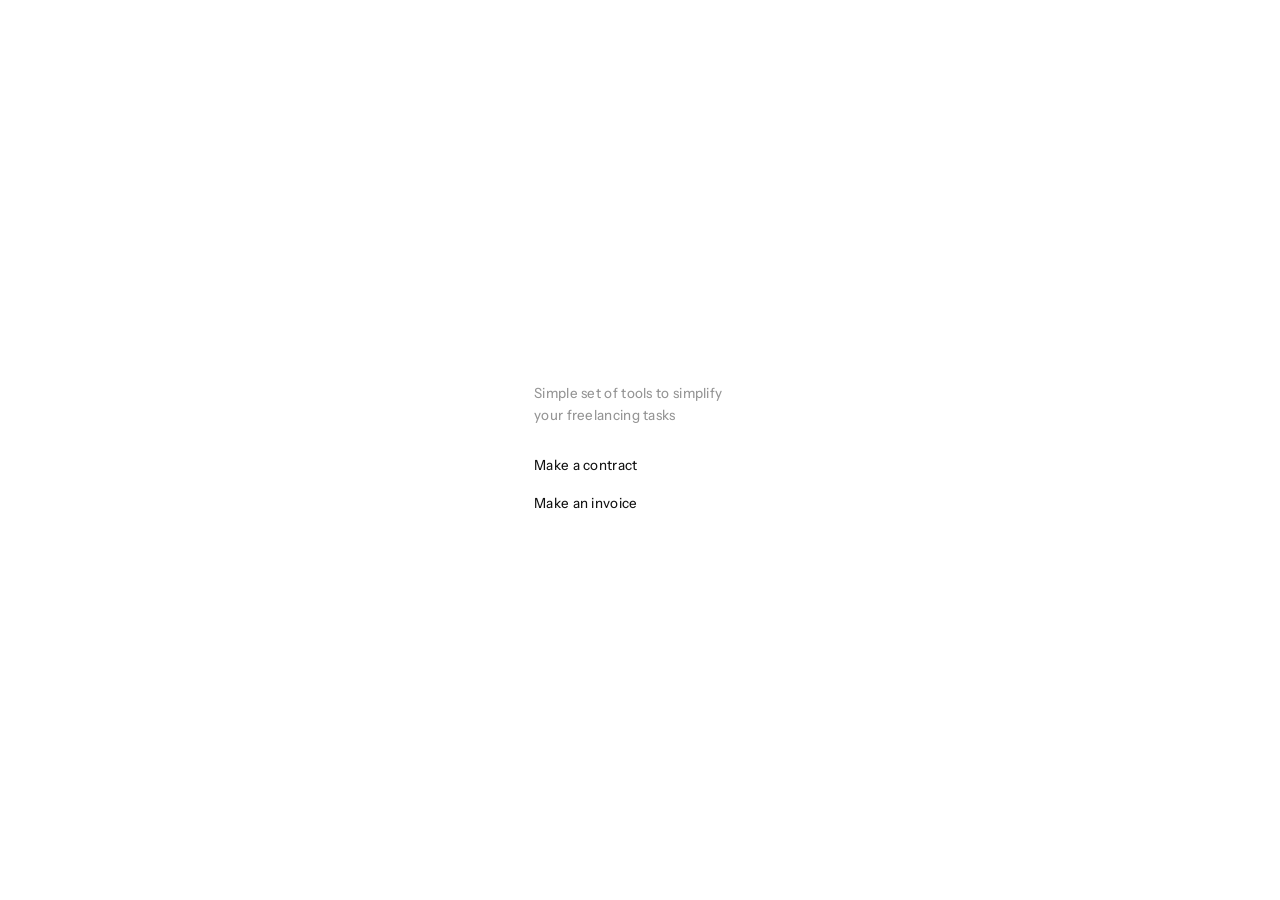
==== index.html @ b88e3b07 "Simple Invoices: local invoice and agreement maker Two single-file apps (invoices.html, contracts.ht" ====
<!doctype html>
<html lang="en">
<head>
<meta charset="utf-8">
<meta name="viewport" content="width=device-width, initial-scale=1">
<title>Sidequest</title>
<link rel="icon" href="design/favicon.svg" type="image/svg+xml">
<link rel="stylesheet" href="design/tokens.css">
<link rel="stylesheet" href="design/base.css">
<link rel="stylesheet" href="design/components.css">
<style>
  body { min-height: 100vh; display: flex; align-items: center; justify-content: center; }
  .home { width: 100%; max-width: 260px; display: flex; flex-direction: column; gap: 24px; padding: 24px; }
  .home p { margin: 0; color: var(--ink-secondary); }
  .home .actions { flex-direction: column; align-items: flex-start; gap: 8px; }
</style>
</head>
<body>
<main class="home">
  <p>Simple set of tools to simplify your freelancing tasks</p>
  <div class="actions">
    <a class="btn" href="contracts.html">Make a contract</a>
    <a class="btn" href="invoices.html">Make an invoice</a>
  </div>
</main>
</body>
</html>
---- design/tokens.css ----
/* Design tokens. Import first. One type setting for the whole UI; documents (like the printed invoice) override it locally. */
@font-face {
  font-family: 'Instrument Sans';
  src: url('fonts/InstrumentSans-Variable.ttf') format('truetype');
  font-weight: 400 700;
  font-style: normal;
}

:root {
  /* colour: one ink; text colours (primary, secondary, disabled) are derived from it at the bottom of this file */
  --ink: #121212;
  --ink-inverse: #fff;  /* text on inverted surfaces (toast, popover, date picker) */
  --bg-inverse: #121212;
  --muted: #737373;      /* only for document text (labels on the printed page); UI uses opacity */
  --line: #ededed;
  --line-strong: #d6d6d9;
  --line-focus: #b4b4b4;
  --soft: #fafafa;
  --fill: #f8f8f8;        /* input background */
  --fill-hover: #f4f4f4;
  --bg: #fff;
  --accent: #1855e4;     /* document accent only; the UI has no accent colour */
  --accent-soft: #eef3ff;
  --danger: #b3261e;

  /* inverted surfaces (toast, popover, date picker, tooltip): the same contrast ratios as the
     values above have against white, measured against --bg-inverse. Opacities differ because
     white text dims faster on black than black text does on white. */
  --line-inverse: #222222;
  --line-strong-inverse: #323232;
  --line-focus-inverse: #494949;
  --soft-inverse: #171717;
  --fill-inverse: #191919;
  --fill-hover-inverse: #1c1c1c;
  --muted-inverse: #808080;
  --dim-inverse: .4;             /* a touch above the exact match (.333), which read too faint */
  --dim-disabled-inverse: .255;

  /* type */
  --font: 'Instrument Sans', system-ui, sans-serif;
  --wdth: 96;
  --weight: 450;
  --weight-strong: 600;
  --size: 14px;
  --leading: 22px;
  --tracking: 0.3px;

  /* shape and rhythm */
  --radius: 3px;
  --underline: 3px;     /* text-underline-offset for every underline */
  --banner-h: 57px;      /* the sample-data banner: 22px line + 17px above and below + its hairline */
  --pad: 20px;           /* dialog padding */
  --pad-pop: 16px;       /* popover and date picker padding */
  --pad-chip: 4px 10px;  /* toast and tooltip padding */
  --gap-tabs: 0.35em;     /* between options that are alternatives */
  --gap-actions: 1.2em;  /* between actions in a row */
  --dim: .45;            /* strength of --ink-secondary */
  --dim-disabled: .35;   /* strength of --ink-disabled */

  /* motion */
  --t-hover: .12s;
  --t-fade: .15s;
  --t-row-in: .32s;
  --t-row-out: .28s;
  --ease-out: cubic-bezier(.2,.7,.2,1);
  --ease-in: cubic-bezier(.4,0,.2,1);
}

/* Text colours. Three, all derived from --ink so an inverted surface gets matched ones for free:
   primary for what you act on, secondary for everything supporting, disabled for what you can't use.
   Declared on the inverted surfaces too, so they recompute from those surfaces' --ink and --dim. */
:root, .pop, .toast, .inverse {
  --ink-primary: var(--ink);
  --ink-secondary: color-mix(in srgb, var(--ink) calc(var(--dim) * 100%), transparent);
  --ink-disabled: color-mix(in srgb, var(--ink) calc(var(--dim-disabled) * 100%), transparent);
}
---- design/base.css ----
/* Base: resets and the single text setting. Import after tokens.css. */
/* scrollbars are hidden everywhere; areas still scroll with the wheel, trackpad and keyboard */
* { box-sizing: border-box; scrollbar-width: none; }
*::-webkit-scrollbar { display: none; width: 0; height: 0; }
[hidden] { display: none !important; }
html, body { margin: 0; height: 100%; }
body {
  font-family: var(--font); font-variation-settings: 'wdth' var(--wdth);
  font-weight: var(--weight); font-size: var(--size); line-height: var(--leading); letter-spacing: var(--tracking);
  color: var(--ink-primary); background: var(--bg); -webkit-font-smoothing: antialiased;
}
/* native controls inherit the text setting instead of the browser's */
button, input, select, textarea { font: inherit; letter-spacing: inherit; color: inherit; }
p { margin: 0; }

/* the few icons the language uses */
svg.i { width: 16px; height: 16px; flex: none; display: inline-block; vertical-align: -3px; }
svg.i.xs { width: 12px; height: 12px; }

.spacer { flex: 1; }
.dim { color: var(--ink-secondary); }
---- design/components.css ----
/* Components. Everything is text; state is the primary / secondary / disabled text colour and underline. Import after base.css. */

/* ---- text button ---- */
.btn { font: inherit; letter-spacing: inherit; color: var(--ink-primary); border: 0; background: none; padding: 4px 0; height: auto; cursor: pointer; white-space: nowrap; display: inline-flex; align-items: center; gap: 6px; }
.btn { transition: opacity var(--t-hover), color var(--t-hover); }
a.btn { text-decoration: none; }   /* links styled as buttons underline on hover only */
.btn:hover { text-decoration: underline; text-underline-offset: var(--underline); }
.btn:disabled { color: var(--ink-disabled); cursor: default; text-decoration: none; }
.btn.sm { padding: 0; }
.btn.secondary { color: var(--ink-secondary); }             /* secondary until hovered; brightens and underlines like a primary button */
.btn.secondary:hover, .btn.secondary.armed { color: var(--ink-primary); }
.btn.secondary:disabled { color: var(--ink-disabled); }
/* secondary buttons that belong to a row or pick are hidden until the row is hovered */
.row .btn.secondary, .pick .btn.secondary { opacity: 0; }
.row:hover .btn.secondary, .pick:hover .btn.secondary { opacity: 1; }
.row .btn.secondary:hover, .row .btn.secondary.armed, .pick .btn.secondary:hover, .pick .btn.secondary.armed { opacity: 1; color: var(--ink-primary); }
.btn.armed { text-decoration: none; }           /* two-click confirm state, see ui.confirmClick */
.actions { display: inline-flex; align-items: center; gap: var(--gap-actions); }

/* ---- tabs: alternatives in a row ---- */
/* one component for choosing between alternatives (formerly tabs and chips). Wraps when there is no room. */
.tabs { display: inline-flex; flex-wrap: wrap; align-items: center; gap: var(--gap-tabs); }
/* a small dot between the options marks the group as one control */
.tabs > * + *::before { content: '/'; display: inline-block; color: var(--line-strong); margin-right: var(--gap-tabs); pointer-events: none; }
/* tabs dim through colour, not opacity, so the dot before each one keeps its own shade */
.tabs > button { font: inherit; letter-spacing: inherit; padding: 4px 0; border: 0; background: none; color: var(--ink-secondary); transition: color var(--t-hover); cursor: pointer; }
.tabs > button:hover, .tabs > button.on { color: var(--ink-primary); }
.tabs > button.on { pointer-events: none; cursor: default; }   /* the selected tab is not clickable */

/* ---- list: selectable rows with hover actions ---- */
.list-h { padding: 24px 0 8px; color: var(--ink-secondary); display: flex; align-items: center; gap: 8px; }
.list-h.first { padding-top: 0; }
.list-h.bar { opacity: 1; height: 36px; padding: 0 0 8px; }   /* header carrying a button: only the title is dimmed */
.list-h.bar .t { color: var(--ink-secondary); }
.list-empty { padding: 6px 0 6px 8px; color: var(--ink-disabled); }   /* empty states use the disabled colour */
.list-top { display: flex; align-items: center; height: 36px; }   /* the list's main action, top left */
.row { position: relative; padding: 10px 0 10px 8px; cursor: pointer; display: block; }   /* rows sit 8px in from their group header */
.row .n { display: flex; align-items: center; gap: 6px; color: var(--ink-primary); text-decoration: underline; text-decoration-color: transparent; text-underline-offset: var(--underline); transition: text-decoration-color var(--t-hover); }
.row:hover .n { text-decoration-color: var(--ink-secondary); }
.row.on .n { text-decoration-color: var(--ink-primary); }
.row .sub { color: var(--ink-secondary); white-space: nowrap; overflow: hidden; text-overflow: ellipsis; }
.row .dot { width: 7px; height: 7px; border-radius: 50%; background: #e0a100; flex: none; }
.btn.row-action { position: absolute; right: 0; top: 10px; }
.row.enter, .row.leave { overflow: hidden; }

/* ---- forms ---- */
.field { display: block; position: relative; margin-bottom: 10px; }
.field .fl, .fl { display: block; color: var(--ink-secondary); margin-bottom: 4px; }
.field .fl { margin-bottom: 2px; }
/* a label directly followed by a box sits inside it, top-left; the box grows to fit label + value (52px for one line) */
.field:has(> .fl + :is(.in, .sel)) > .fl { position: absolute; top: 2px; left: 6px; right: 6px; z-index: 1; margin: 0; white-space: nowrap; overflow: hidden; text-overflow: ellipsis; pointer-events: none; }
.field > .fl + .in, .field > .fl + .sel .in { height: 52px; padding: 24px 6px 4px; }
.field > .fl + textarea.in { height: auto; padding: 24px 6px 6px; min-height: calc(1lh + 30px); }   /* never shorter than label + one line of value */
.in { width: 100%; height: 30px; padding: 0 6px; border: 0; border-radius: var(--radius); background: var(--fill); color: var(--ink-primary); transition: background-color var(--t-hover); }   /* filled, no border */
.in:hover { background: var(--fill-hover); }
.in:focus { outline: 0; background: var(--fill); }   /* typing returns to the resting fill, even under the pointer */
.in:disabled { color: var(--ink-disabled); background: var(--soft); cursor: default; }
.in[readonly] { background: var(--soft); }
textarea.in { display: block; height: auto; padding: 6px;   /* block: an inline textarea leaves a descender gap below it */ resize: vertical; min-height: calc(1lh + 12px); line-height: 1.4; }   /* never shorter than one line of value */
.g2 { display: grid; grid-template-columns: 1fr 1fr; gap: 10px; }
.hint { color: var(--ink-secondary); margin: 4px 0 0; }
/* image picker: label, a preview box, Upload / Replace / Remove */
.imgpick-box { height: 58px; display: flex; align-items: center; padding: 0 10px; border-radius: var(--radius); background: var(--fill); }
.imgpick-box img { max-height: 40px; max-width: 100%; display: block; object-fit: contain; }
.imgpick-empty { color: var(--ink-disabled); }
.imgpick .actions { margin-top: 2px; }
/* editable key/value rows with reorder and remove */
.kvrow { display: grid; grid-template-columns: 1fr 1.3fr auto; gap: 8px; margin-bottom: 10px; align-items: center; }
.row-tools { display: flex; gap: 6px; }
.row-tools svg { width: 16px; height: 16px; display: block; }

/* ---- in-place editable text ---- */
/* the same filled container as inputs, 2px each side and nothing above or below; the negative margin keeps the text where it was */
.ed { cursor: text; outline: none; padding: 0 2px; margin: 0 -2px; border-radius: var(--radius); background: transparent; transition: background-color var(--t-hover); -webkit-box-decoration-break: clone; box-decoration-break: clone; }
.ed:hover, .ed:focus { background: var(--fill-hover); }   /* the container shows under the pointer and while editing */
.ed:focus { caret-color: var(--ink); }
.ed:empty::before { content: '\00a0'; }

/* ---- panels: dialog and popover ---- */
dialog { border: 0; border-radius: var(--radius); padding: 0; width: 460px; max-width: 92vw; box-shadow: none; font: inherit; letter-spacing: inherit; color: var(--ink); }
dialog::backdrop { background: rgba(140,140,140,.5); backdrop-filter: blur(1px); }
.dlg-h { display: flex; align-items: center; gap: 8px; padding: var(--pad) var(--pad) 0; }
.dlg-b { padding: var(--pad); max-height: 68vh; overflow: auto; }
.dlg-f { display: flex; gap: var(--gap-actions); justify-content: flex-end; padding: 0 var(--pad) var(--pad); }
.dlg-f.left { justify-content: flex-start; }
/* inverted surfaces redefine --ink so everything inside flips with no extra rules */
.pop, .toast, .inverse {
  --ink: var(--ink-inverse); --bg: var(--bg-inverse); --soft: var(--soft-inverse); --fill: var(--fill-inverse); --fill-hover: var(--fill-hover-inverse); --muted: var(--muted-inverse);
  --line: var(--line-inverse); --line-strong: var(--line-strong-inverse); --line-focus: var(--line-focus-inverse);
  --dim: var(--dim-inverse); --dim-disabled: var(--dim-disabled-inverse);
  background: var(--bg); color: var(--ink); border: 0;
}
.pop { position: absolute; width: 300px; border-radius: var(--radius); padding: var(--pad-pop); z-index: 5; }

/* picker rows inside a dialog */
.pick { display: flex; align-items: baseline; gap: 12px; padding: 6px 0; cursor: pointer; }
.pick > div { flex: 1; min-width: 0; }
.pick .pn { color: var(--ink-primary); text-decoration: underline; text-decoration-color: transparent; text-underline-offset: var(--underline); transition: text-decoration-color var(--t-hover); }
.pick:hover .pn { text-decoration-color: var(--ink-secondary); }
.pick.on .pn { text-decoration-color: var(--ink-primary); }
.pick .ps { color: var(--ink-secondary); }
.pick .btn { flex: none; }

/* ---- calendar (used by ui.datePicker) ---- */
.fl + .cal { margin-top: 12px; }   /* a label above the calendar ("Or pick a date") gets room before the month bar */
.cal-h { display: flex; align-items: center; justify-content: space-between; margin-bottom: 16px; }
.cal-nav { font: inherit; border: 0; background: none; color: var(--ink-secondary); transition: color var(--t-hover); cursor: pointer; padding: 0 6px; height: 22px; display: inline-flex; align-items: center; }
.cal-nav:hover { color: var(--ink-primary); }
.cal-g { display: grid; grid-template-columns: repeat(7, 30px); gap: 2px 0; text-align: center; }
.cal-d { color: var(--ink-disabled); }
.cal-day { font: inherit; letter-spacing: inherit; border: 0; background: none; color: var(--ink-secondary); cursor: pointer; padding: 2px 0; line-height: 22px; transition: color var(--t-hover); }
.cal-day:hover { color: var(--ink-primary); text-decoration: underline; text-decoration-color: var(--ink-secondary); text-underline-offset: var(--underline); }
.cal-day.on { color: var(--ink-primary); text-decoration: underline; text-decoration-color: var(--ink-primary); text-underline-offset: var(--underline); }
.cal-day.today { color: var(--ink-primary); }
.cal-day:disabled { color: var(--ink-disabled); text-decoration: none; cursor: default; }
.pop-sep { height: 1px; background: var(--line); margin: 12px 0; }   /* between presets and the calendar in a date picker */

/* ---- tooltip ----
   Wrap the control: <span class="tip" data-tip="...">. Shows at once on hover, below and right-aligned.
   An empty data-tip shows nothing. A disabled control inside passes the pointer to the wrapper. */
.tip { position: relative; display: inline-flex; }
.tip > :disabled { pointer-events: none; }
.tip[data-tip]:not([data-tip=""]):hover::after { content: attr(data-tip); position: absolute; top: calc(100% + 6px); right: 0; width: max-content; max-width: 280px; white-space: normal; text-align: left; background: var(--bg-inverse); color: var(--ink-inverse); border: 0; border-radius: var(--radius); padding: var(--pad-chip); z-index: 10; pointer-events: none; }

/* ---- banner: flush across the top of the window, one line with a hairline under it (see shared/dataset.js) ---- */
.banner { position: fixed; left: 0; right: 0; top: 0; height: var(--banner-h); display: flex; align-items: center; gap: var(--gap-actions); padding: 17px 16px; border-bottom: 1px solid var(--line); background: var(--bg); z-index: 9; }
body.has-banner .app { padding-top: var(--banner-h); }   /* the page starts under the banner */
.banner > span:first-child { color: var(--ink-secondary); }

/* ---- toast ---- */
.toast { position: fixed; bottom: 24px; left: 50%; transform: translateX(-50%) translateY(6px); padding: var(--pad-chip); border-radius: var(--radius); opacity: 0; transition: opacity .18s, transform .18s; pointer-events: none; z-index: 10; }
.toast.on { opacity: 1; transform: translateX(-50%) translateY(0); }

/* ---- content swap ---- */
.fade { transition: opacity var(--t-fade) ease; }
.fade.fading { opacity: 0; }
.swap { transition: opacity var(--t-fade) ease, transform .18s var(--ease-out); }
.swap.out { opacity: 0; transition: opacity var(--t-fade) ease-in; }
.swap.below { opacity: 0; transform: translateY(32px); }

.empty { color: var(--ink-disabled); padding: 40px; text-align: center; }

/* ---- data folder line (store.js) ---- */
.store-bar { padding: 0 0 12px; }
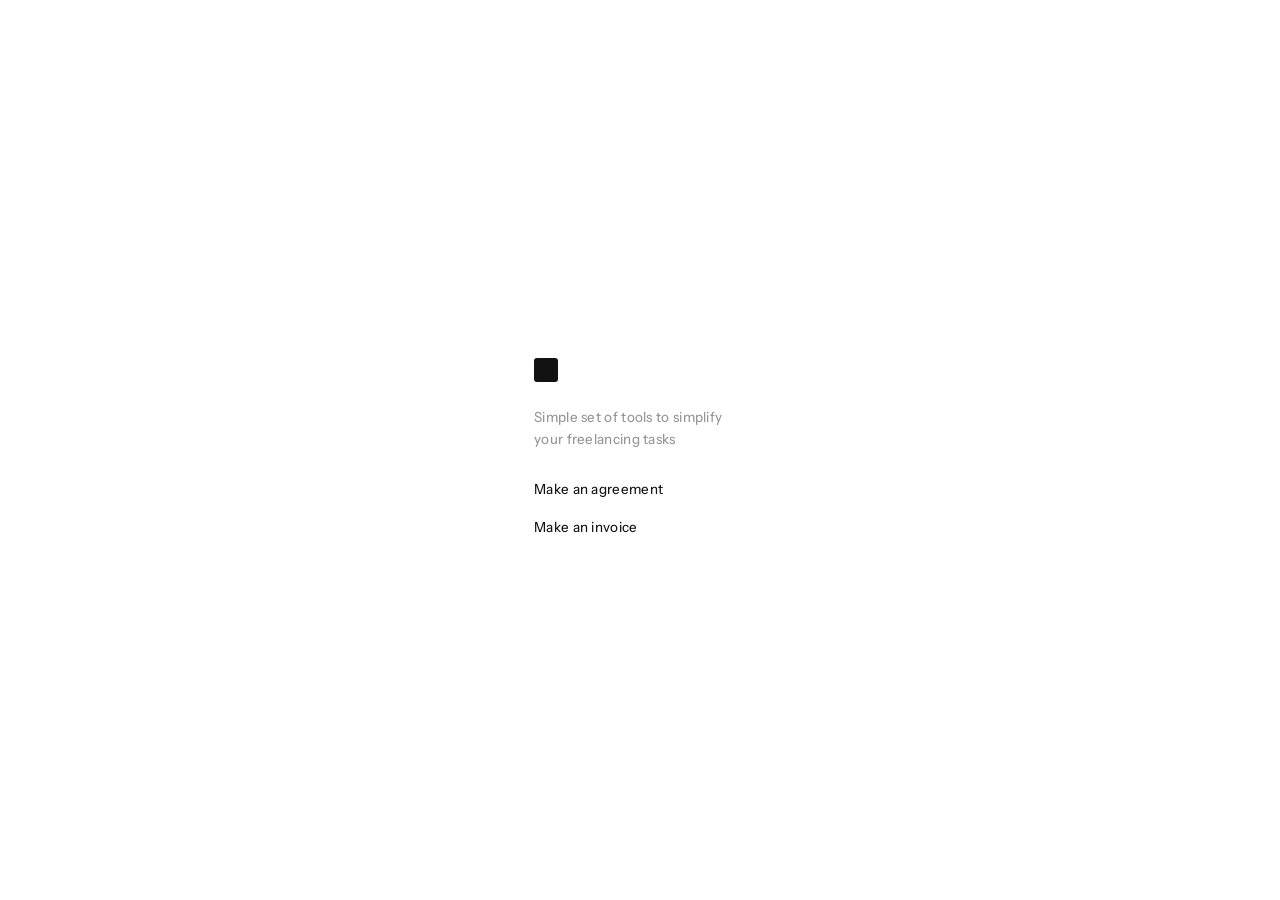
==== commit 869b85cf: "Call them agreements, and mark the home page contracts.html becomes agreements.html, with its data f" ====
--- a/index.html
+++ b/index.html
@@ -12,14 +12,16 @@
   body { min-height: 100vh; display: flex; align-items: center; justify-content: center; }
   .home { width: 100%; max-width: 260px; display: flex; flex-direction: column; gap: 24px; padding: 24px; }
   .home p { margin: 0; color: var(--ink-secondary); }
+  .mark { width: 24px; height: 24px; background: var(--ink-primary); border-radius: var(--radius); }
   .home .actions { flex-direction: column; align-items: flex-start; gap: 8px; }
 </style>
 </head>
 <body>
 <main class="home">
+  <div class="mark" aria-hidden="true"></div>
   <p>Simple set of tools to simplify your freelancing tasks</p>
   <div class="actions">
-    <a class="btn" href="contracts.html">Make a contract</a>
+    <a class="btn" href="agreements.html">Make an agreement</a>
     <a class="btn" href="invoices.html">Make an invoice</a>
   </div>
 </main>
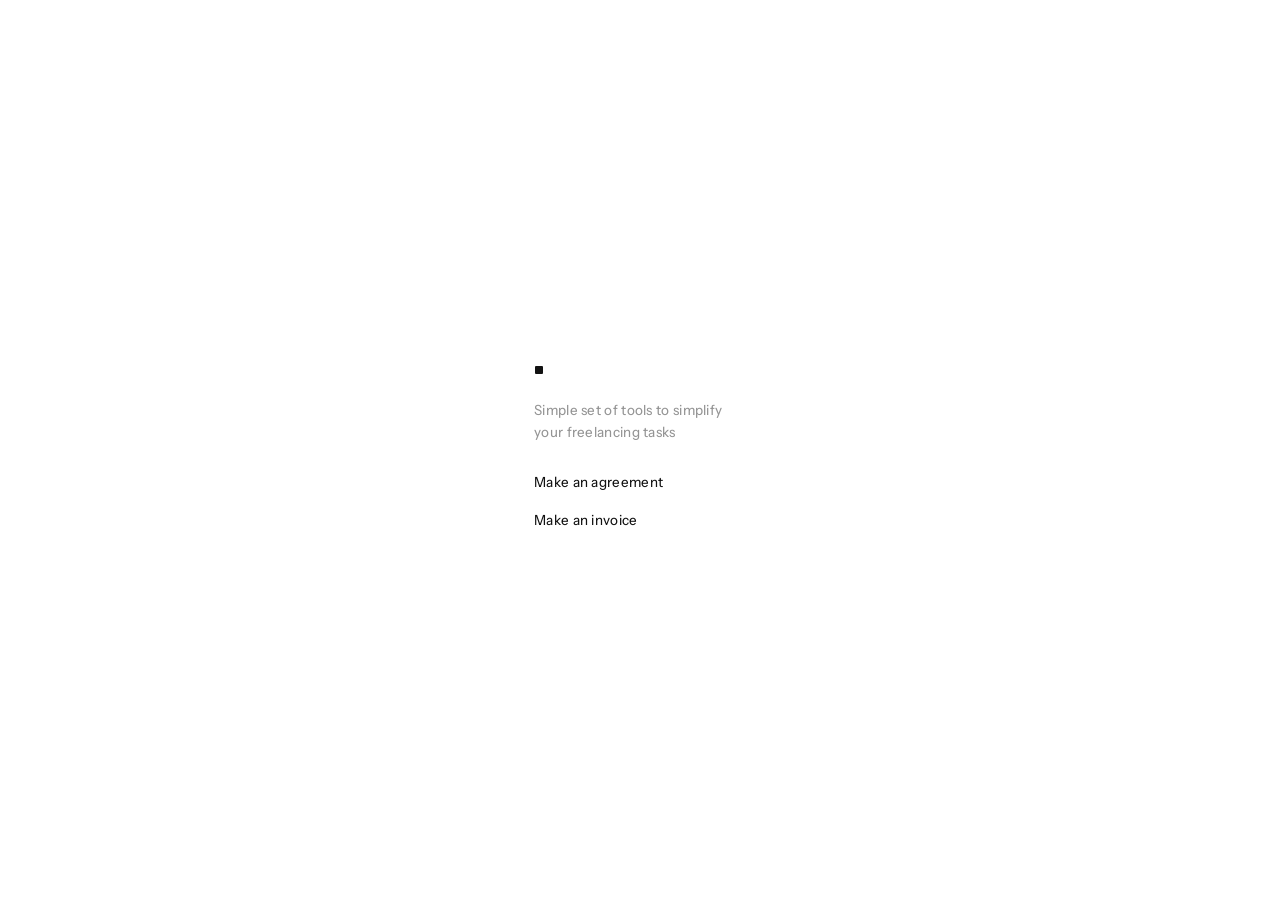
==== commit 4c1abf4c: "Make the home page mark 8px Co-Authored-By: Claude Opus 5 <noreply@anthropic.com>" ====
--- a/index.html
+++ b/index.html
@@ -12,7 +12,7 @@
   body { min-height: 100vh; display: flex; align-items: center; justify-content: center; }
   .home { width: 100%; max-width: 260px; display: flex; flex-direction: column; gap: 24px; padding: 24px; }
   .home p { margin: 0; color: var(--ink-secondary); }
-  .mark { width: 24px; height: 24px; background: var(--ink-primary); border-radius: var(--radius); }
+  .mark { width: 8px; height: 8px; background: var(--ink-primary); border-radius: 1px; margin: 1px; }
   .home .actions { flex-direction: column; align-items: flex-start; gap: 8px; }
 </style>
 </head>
